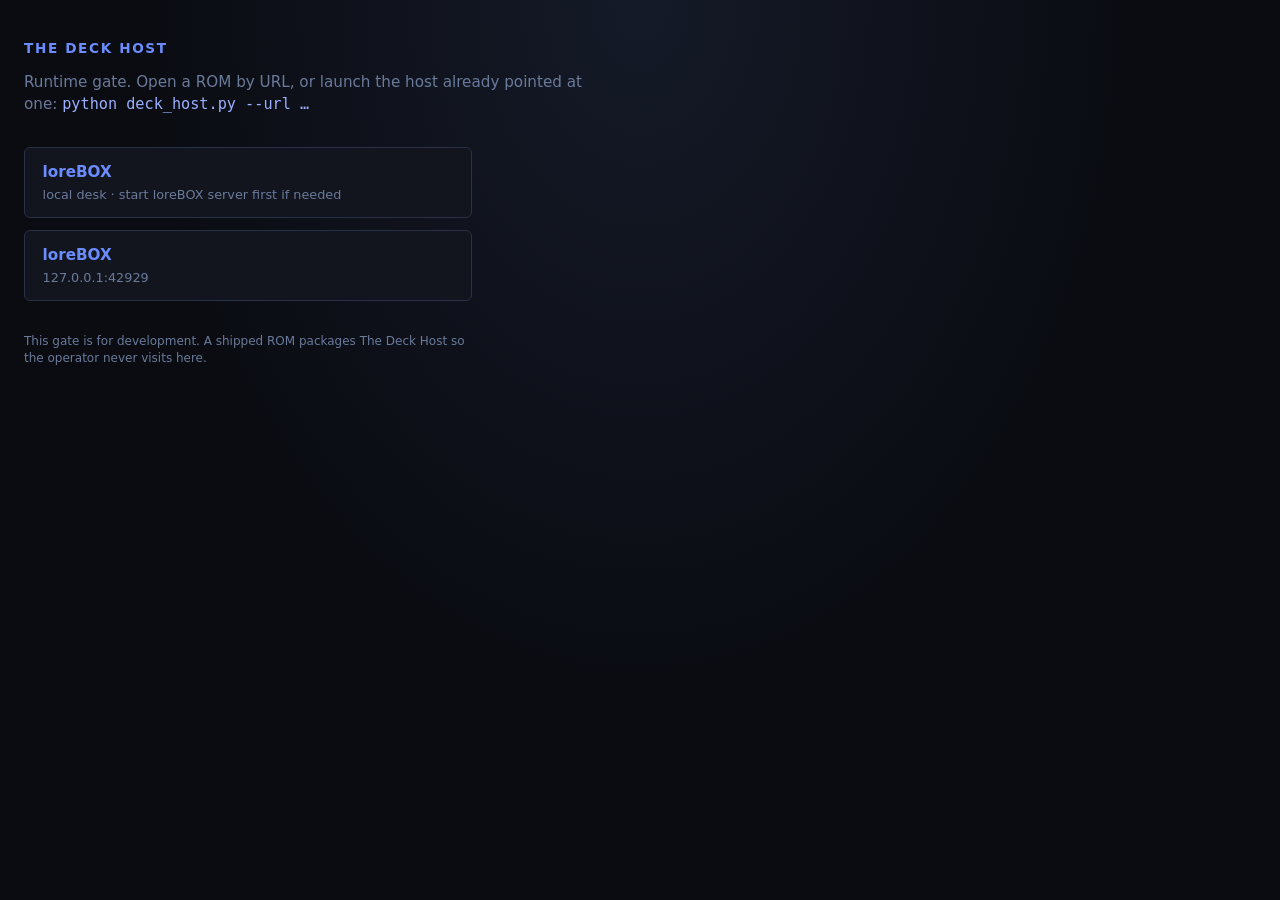
==== shell/launcher.html @ e08aa29c "Stage 1: Deck Host shell from pocket-browser copy. Reworked deck_host.py, caption, launcher. Exact m" ====
<!DOCTYPE html>
<html lang="en">
<head>
  <meta charset="utf-8" />
  <title>The Deck Host — gate</title>
  <style>
    :root {
      --bg: #0a0c12;
      --panel: #12151e;
      --ink: #d8dee8;
      --dim: #6a7a9a;
      --accent: #6a8cff;
      --line: #2a3048;
    }
    * { box-sizing: border-box; }
    body {
      margin: 0;
      min-height: 100vh;
      font-family: "Segoe UI", system-ui, sans-serif;
      background: radial-gradient(ellipse at top, #151a28 0%, var(--bg) 55%);
      color: var(--ink);
      padding: 2.5rem 1.5rem 3rem;
    }
    h1 {
      font-weight: 600;
      letter-spacing: 0.12em;
      font-size: 0.85rem;
      text-transform: uppercase;
      color: var(--accent);
      margin: 0 0 0.35rem;
    }
    .sub {
      color: var(--dim);
      font-size: 0.95rem;
      max-width: 36rem;
      line-height: 1.45;
      margin-bottom: 2rem;
    }
    .grid {
      display: grid;
      gap: 0.75rem;
      max-width: 28rem;
    }
    a.door {
      display: block;
      padding: 0.9rem 1.1rem;
      background: var(--panel);
      border: 1px solid var(--line);
      border-radius: 6px;
      color: var(--ink);
      text-decoration: none;
      transition: border-color 0.15s, background 0.15s;
    }
    a.door:hover {
      border-color: var(--accent);
      background: #1a2030;
    }
    a.door strong {
      display: block;
      color: var(--accent);
      font-size: 0.95rem;
      margin-bottom: 0.2rem;
    }
    a.door span {
      font-size: 0.8rem;
      color: var(--dim);
    }
    .note {
      margin-top: 2rem;
      font-size: 0.75rem;
      color: var(--dim);
      max-width: 28rem;
      line-height: 1.4;
    }
    code { color: #9ab0ff; }
  </style>
</head>
<body>
  <h1>The Deck Host</h1>
  <p class="sub">
    Runtime gate. Open a ROM by URL, or launch the host already pointed at one:
    <code>python deck_host.py --url …</code>
  </p>
  <div class="grid">
    <a class="door" href="http://datbox.lorebox.localhost:42929/">
      <strong>loreBOX</strong>
      <span>local desk · start loreBOX server first if needed</span>
    </a>
    <a class="door" href="http://127.0.0.1:42929/">
      <strong>loreBOX</strong>
      <span>127.0.0.1:42929</span>
    </a>
  </div>
  <p class="note">
    This gate is for development. A shipped ROM packages The Deck Host so the operator never visits here.
  </p>
</body>
</html>
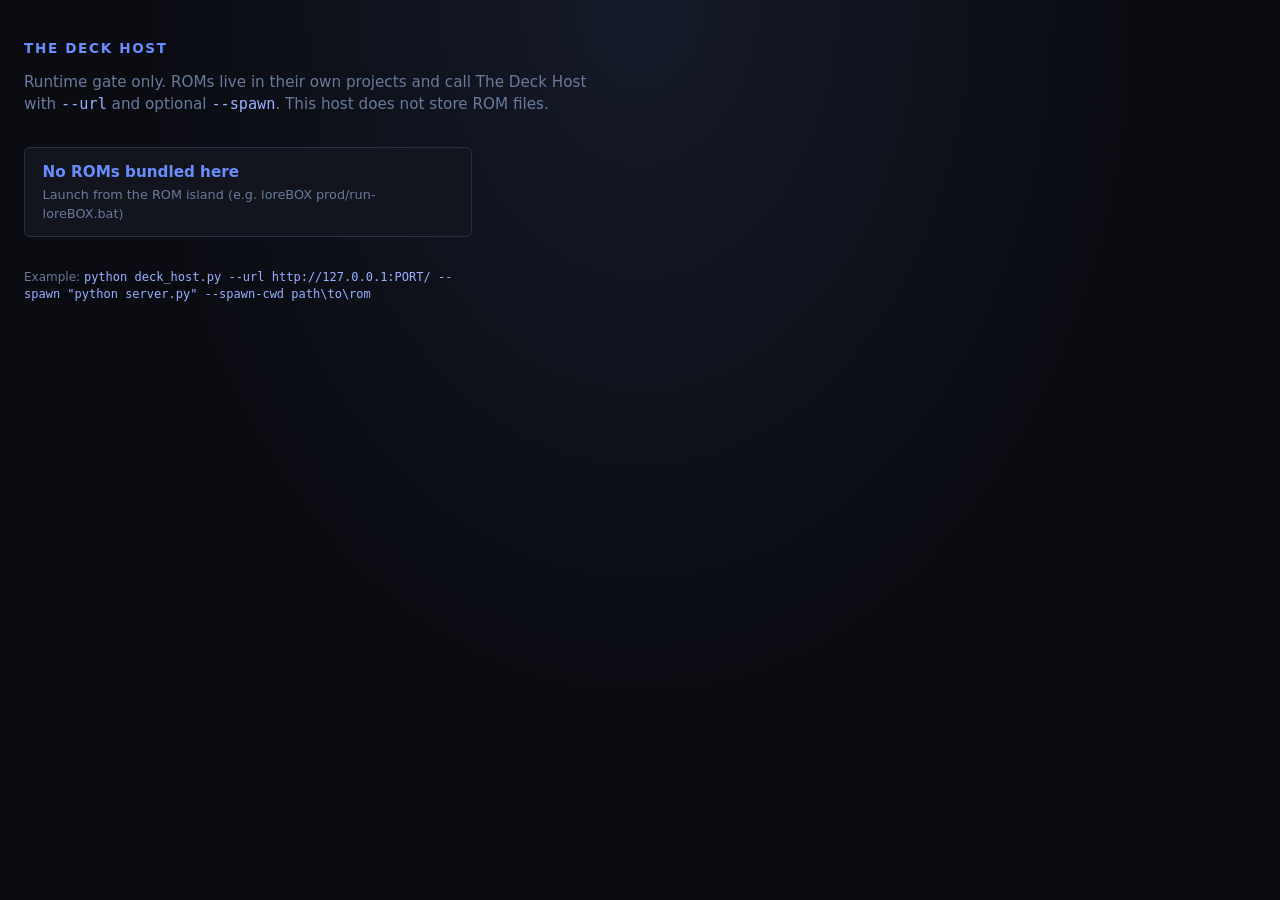
==== commit 0bb14838: "Host ROMs by spawn/url only; no ROM files in this island. --spawn/--health lifecycle; launcher gate " ====
--- a/shell/launcher.html
+++ b/shell/launcher.html
@@ -78,21 +78,17 @@
 <body>
   <h1>The Deck Host</h1>
   <p class="sub">
-    Runtime gate. Open a ROM by URL, or launch the host already pointed at one:
-    <code>python deck_host.py --url …</code>
+    Runtime gate only. ROMs live in their own projects and call The Deck Host with
+    <code>--url</code> and optional <code>--spawn</code>. This host does not store ROM files.
   </p>
   <div class="grid">
-    <a class="door" href="http://datbox.lorebox.localhost:42929/">
-      <strong>loreBOX</strong>
-      <span>local desk · start loreBOX server first if needed</span>
-    </a>
-    <a class="door" href="http://127.0.0.1:42929/">
-      <strong>loreBOX</strong>
-      <span>127.0.0.1:42929</span>
+    <a class="door" href="#" onclick="return false;">
+      <strong>No ROMs bundled here</strong>
+      <span>Launch from the ROM island (e.g. loreBOX prod/run-loreBOX.bat)</span>
     </a>
   </div>
   <p class="note">
-    This gate is for development. A shipped ROM packages The Deck Host so the operator never visits here.
+    Example: <code>python deck_host.py --url http://127.0.0.1:PORT/ --spawn "python server.py" --spawn-cwd path\to\rom</code>
   </p>
 </body>
 </html>
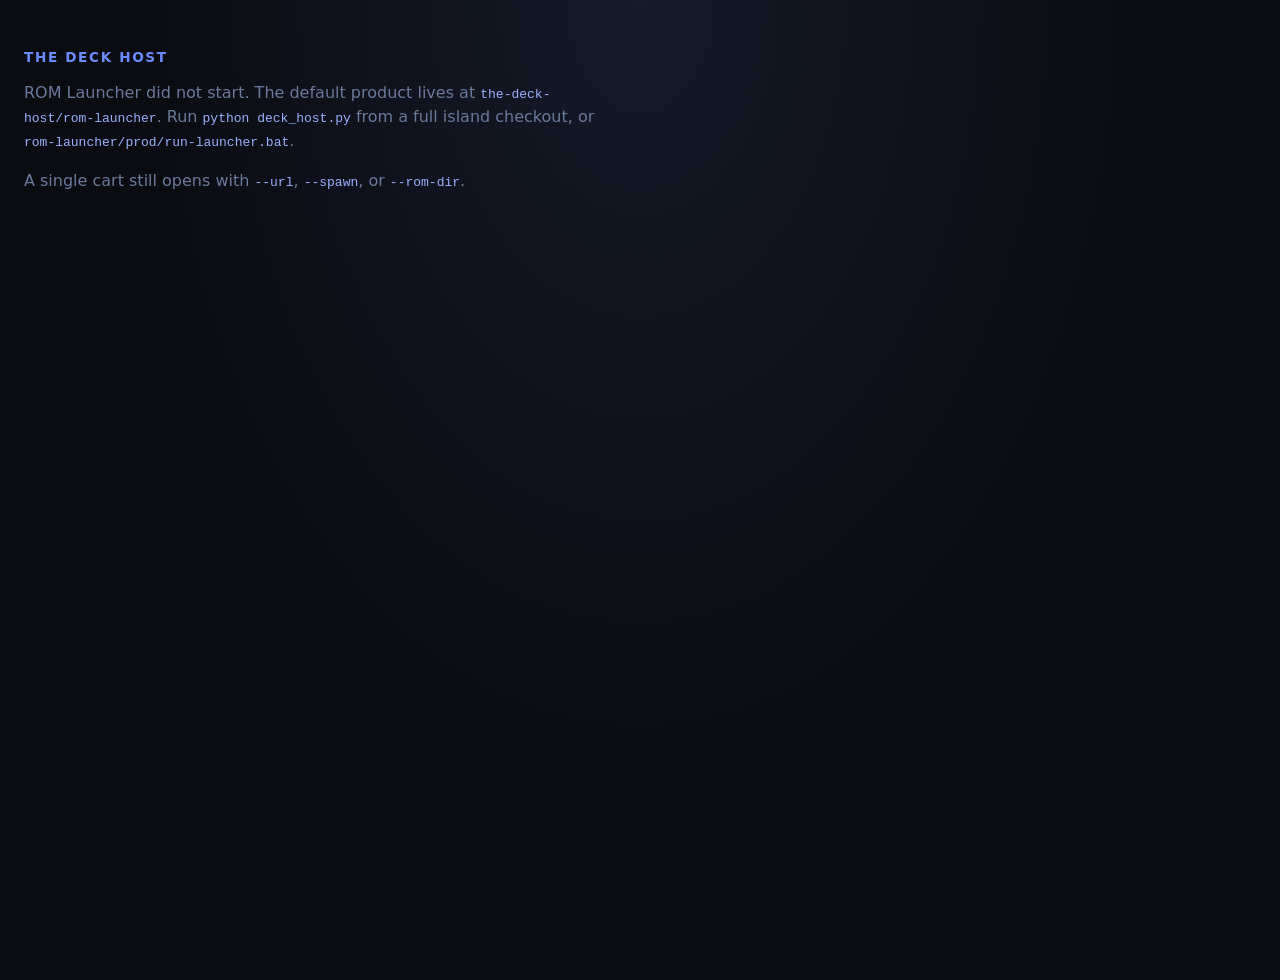
==== commit 9737b8e6: "Update launcher.html for ROM Launcher error message and styling adjustments - Changed the page title" ====
--- a/shell/launcher.html
+++ b/shell/launcher.html
@@ -2,24 +2,21 @@
 <html lang="en">
 <head>
   <meta charset="utf-8" />
-  <title>The Deck Host — gate</title>
+  <title>The Deck Host — Launcher missing</title>
   <style>
     :root {
       --bg: #0a0c12;
-      --panel: #12151e;
       --ink: #d8dee8;
       --dim: #6a7a9a;
       --accent: #6a8cff;
-      --line: #2a3048;
     }
-    * { box-sizing: border-box; }
     body {
       margin: 0;
       min-height: 100vh;
       font-family: "Segoe UI", system-ui, sans-serif;
       background: radial-gradient(ellipse at top, #151a28 0%, var(--bg) 55%);
       color: var(--ink);
-      padding: 2.5rem 1.5rem 3rem;
+      padding: 2.5rem 1.5rem;
     }
     h1 {
       font-weight: 600;
@@ -27,68 +24,22 @@
       font-size: 0.85rem;
       text-transform: uppercase;
       color: var(--accent);
-      margin: 0 0 0.35rem;
     }
-    .sub {
-      color: var(--dim);
-      font-size: 0.95rem;
-      max-width: 36rem;
-      line-height: 1.45;
-      margin-bottom: 2rem;
-    }
-    .grid {
-      display: grid;
-      gap: 0.75rem;
-      max-width: 28rem;
-    }
-    a.door {
-      display: block;
-      padding: 0.9rem 1.1rem;
-      background: var(--panel);
-      border: 1px solid var(--line);
-      border-radius: 6px;
-      color: var(--ink);
-      text-decoration: none;
-      transition: border-color 0.15s, background 0.15s;
-    }
-    a.door:hover {
-      border-color: var(--accent);
-      background: #1a2030;
-    }
-    a.door strong {
-      display: block;
-      color: var(--accent);
-      font-size: 0.95rem;
-      margin-bottom: 0.2rem;
-    }
-    a.door span {
-      font-size: 0.8rem;
-      color: var(--dim);
-    }
-    .note {
-      margin-top: 2rem;
-      font-size: 0.75rem;
-      color: var(--dim);
-      max-width: 28rem;
-      line-height: 1.4;
-    }
+    p { color: var(--dim); max-width: 36rem; line-height: 1.45; }
     code { color: #9ab0ff; }
   </style>
 </head>
 <body>
   <h1>The Deck Host</h1>
-  <p class="sub">
-    Runtime gate only. ROMs live in their own projects and call The Deck Host with
-    <code>--url</code> and optional <code>--spawn</code>. This host does not store ROM files.
+  <p>
+    ROM Launcher did not start. The default product lives at
+    <code>the-deck-host/rom-launcher</code>. Run
+    <code>python deck_host.py</code> from a full island checkout, or
+    <code>rom-launcher/prod/run-launcher.bat</code>.
   </p>
-  <div class="grid">
-    <a class="door" href="#" onclick="return false;">
-      <strong>No ROMs bundled here</strong>
-      <span>Launch from the ROM island (e.g. loreBOX prod/run-loreBOX.bat)</span>
-    </a>
-  </div>
-  <p class="note">
-    Example: <code>python deck_host.py --url http://127.0.0.1:PORT/ --spawn "python server.py" --spawn-cwd path\to\rom</code>
+  <p>
+    A single cart still opens with <code>--url</code>, <code>--spawn</code>,
+    or <code>--rom-dir</code>.
   </p>
 </body>
 </html>
